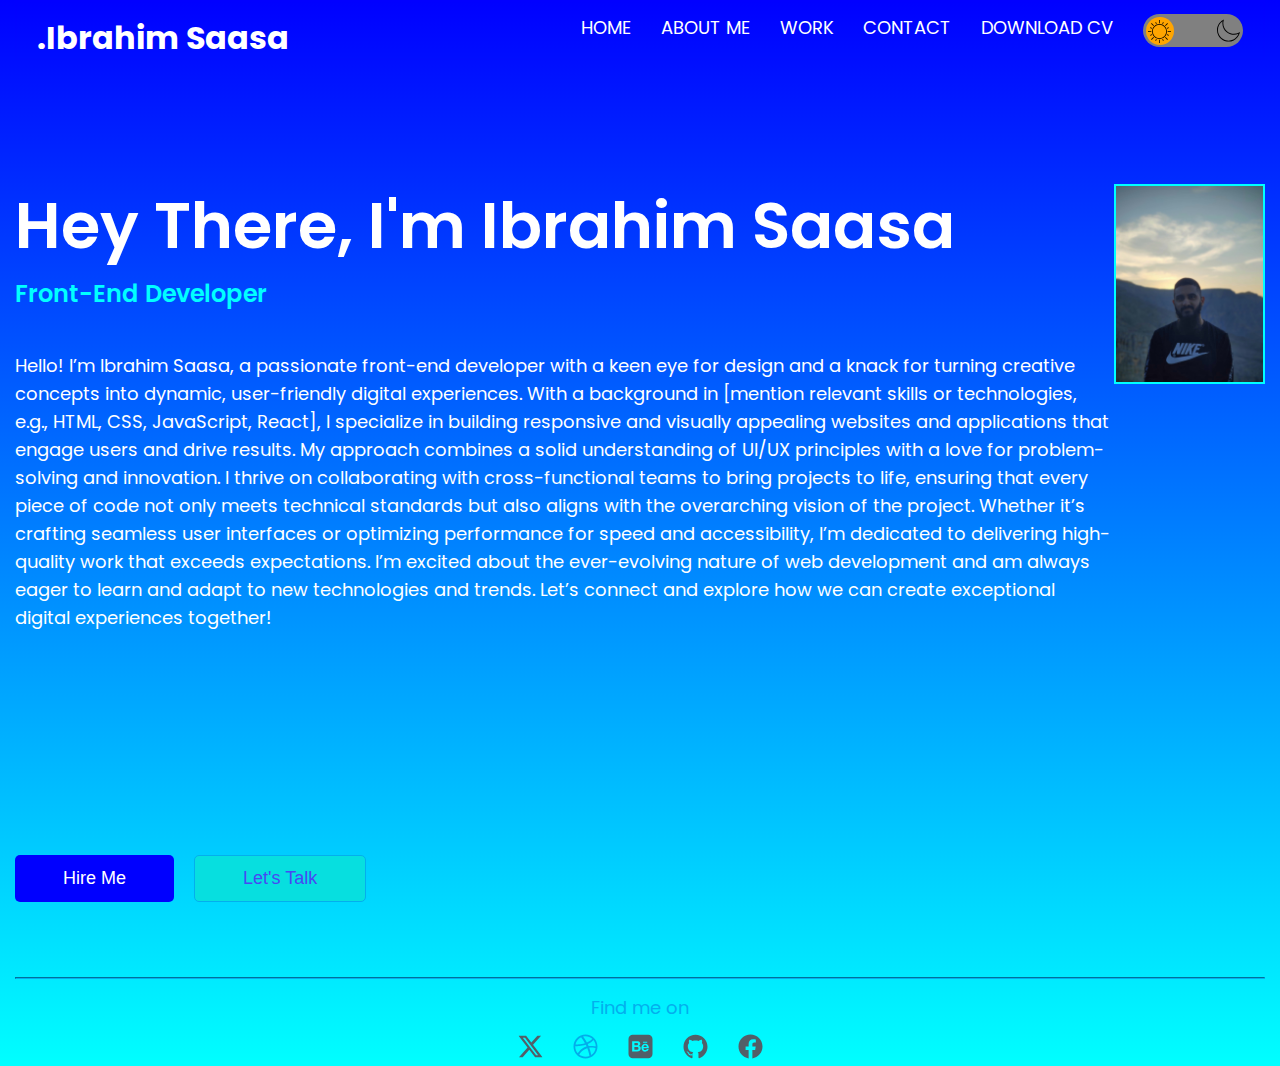
==== portfolio/index.html @ 434bca7a "folders added" ====
<!DOCTYPE html>
<html lang="en">
  <head>
    <meta charset="UTF-8" />
    <meta name="viewport" content="width=device-width, initial-scale=1.0" />
    <meta http-equiv="X-UA-Compatible" content="IE=edge">
    <title>Ibrahim Saasa</title>
    <link rel="stylesheet" type="text/css" href="index.css">
    <link rel="stylesheet" type="text/css" href="shared.css">
    <link rel="preconnect" href="https://fonts.googleapis.com/" />
    <link rel="preconnect" href="https://fonts.gstatic.com/" crossorigin />
    <link
    href="https://fonts.googleapis.com/css2?family=Poppins:ital,wght@0,100;0,200;0,300;0,400;0,500;0,600;0,700;0,800;0,900;1,100;1,200;1,300;1,400;1,500;1,600;1,700;1,800;1,900&display=swap"
    rel="stylesheet"
  />
  <link rel="stylesheet" href="https://cdnjs.cloudflare.com/ajax/libs/font-awesome/6.6.0/css/all.min.css" integrity="sha512-Kc323vGBEqzTmouAECnVceyQqyqdsSiqLQISBL29aUW4U/M7pSPA/gEUZQqv1cwx4OnYxTxve5UMg5GT6L4JJg==" crossorigin="anonymous" referrerpolicy="no-referrer" />

  </head>

  <body> 
        <div class="page-container">
          <header>
            <nav class="navbar">
                <h1 class="head">.Ibrahim Saasa</h1>
                <ul class="nav-bar">
                  <input type="checkbox" id="check">
                  <span class="menu">
                    <li class="nav-item"><a href="./index.html">Home</a></li>
                    <li class="nav-item"><a href="./aboutme.html">About Me</a></li>
                    <li class="nav-item"><a href="./mywork.html">Work</a></li>
                    <li class="nav-item"><a href="./contactme.html">Contact</a></li>
                    <li class="nav-item"><a target="_blank" href="./Resume.pdf">Download CV</a></li>
                    <label for="check" class="close-menu"><i class="fas fa-times"></i></label>
                  </span>
                  <label for="check" class="open-menu"><i class="fas fa-bars"></i></label>
                  <li>
                    <input type="checkbox" id="mod-theme" />
                    <label for="mod-theme" class="mod-theme">
                      <img src="./sun.svg" id="sun" />
                      <img src="./moon.svg" id="moon" />
                    </label>
                  </li>
                </ul>
            </nav>
          </header>
            <div class="main">
              <div class="img">
                <img src="IMS.jpeg" class="me">
              </div>
              <div class="text-main">
                <h1 class="intro"> Hey There, I'm Ibrahim Saasa</h1>
                <h3>Front-End Developer</h3>
                <p class="text1">
                  Hello! I’m Ibrahim Saasa, a passionate front-end developer with a keen eye for design and a knack for turning creative concepts into dynamic, user-friendly digital experiences. With a background in [mention relevant skills or technologies, e.g., HTML, CSS, JavaScript, React], I specialize in building responsive and visually appealing websites and applications that engage users and drive results.
                  My approach combines a solid understanding of UI/UX principles with a love for problem-solving and innovation. I thrive on collaborating with cross-functional teams to bring projects to life, ensuring that every piece of code not only meets technical standards but also aligns with the overarching vision of the project.
                  Whether it’s crafting seamless user interfaces or optimizing performance for speed and accessibility, I’m dedicated to delivering high-quality work that exceeds expectations. I’m excited about the ever-evolving nature of web development and am always eager to learn and adapt to new technologies and trends.
                  Let’s connect and explore how we can create exceptional digital experiences together!
                </p>
              </div>
            </div>    
              
              <div class="btn-container">
                <button class="btn light-btn">Hire Me</button>
                <button class="btn dark-btn">Let's Talk</button>
              </div>
            
            <hr>
            <footer>
              <p class="footer">Find me on</p>
              <ul>
                <li><a href="https://x.com/SaasaIbrahim"><img src="fi-brands-twitter-alt.svg" width="25px" height="25px"></a></li> 
                <li><img src="Group (1).svg" width="25px" height="25px"></li>
                <li><a href="https://www.instagram.com/i_m_saasa/"><img src="Group (2).svg" width="25px" height="25px"></a></li>
                <li><a href="https://github.com/Ausar-Vile"><img src="Group (3).svg" width="25px" height="25px"></a></li>
                <li><a href="https://www.facebook.com/IbrahimSaasa/"><img src="Group.svg" width="25px" height="25px"></a></li>
            </ul>
          </footer>
        </div>
        <script src="./index.js"></script>
  </body>
</html>
---- portfolio/index.css ----
* {
    box-sizing: border-box;
    padding: 0;
    margin: 0;
}
.intro{
    font-size: 64px;
    font-style: normal;
    font-weight: 600;
    line-height: 84px;
}

body {
    font-family: "Poppins", sans-serif;
    color: var(--main-font-color);
    background-image: linear-gradient(
      to bottom,
      blue,
      aqua
    );
  }
  #mod-theme{
    display: none;
  }
  .mod-theme {
    width: 100px;
    height: 33px;
    background-color: grey;
    display: block;
    border-radius: 20px;
    padding: 3px;
    position: relative;
    transition: all 2s linear;
  }
  .mod-theme::after {
    content: "";
    width: 28px;
    height: 28px;
    position: absolute;
    background-color: orange;
    border-radius: 20px;
  }
  #mod-theme:checked + label {
    background-color: rgb(48,45,45);
  }
  #mod-theme:checked + label::after {
    left: 70px;
    background-color: rgb(133,124,124);
  }
  .mod-theme img{
    width: 23px;
    z-index: 100;
    top: 6px;
    left: 5px;
    position: absolute;
    cursor: pointer;
  }
  #moon {
    left: 74px;
    top: 5px;
  }
  .img{
    order: 2;
    animation: slide-in 2s;
    animation-timing-function: ease-in;
  }

  @keyframes slide-in {
    from{
      transform: translateY(-100%);
    }
    to{
      transform: translateY(0%);
    }
  }

  .me{
    height: 200px;
    width: auto;
    border: 2px solid aqua;

  }

  .text-main{
    order: 1;
    align-self: stretch;
    font-size: 64px;
    font-style: normal;
    font-weight: 600;
    line-height: 84px;
  }

  .page-container {
    padding: 0px 15px;
    height: 100%;
  }

  ul {
    display: flex;
    gap: 30px;
    font-size: 18px;
    list-style: none;
  }
  a {
    text-decoration: none;
    z-index: 99;
    color: var(--main-font-color);
  }
  .main {
    margin-top: 60px;
    height: 75vh;
    display: flex;
    padding-top: 64px;
  }

  .btn-container {
    display: flex;
    gap: 20px;
    margin-top: 60px;

  }
  .btn {
    font-size: 18px;
    padding: 12px 48px;
    border-radius: 5px;
    border: none;
  }
  .light-btn {
    background-color: blue;
    color: var(--main-font-color);
    transition: all 2s;
    cursor: pointer;
  }
  .light-btn:hover {
    background-color: rgb(19, 214, 214);
    color: var(--second-color);
    border: 1px solid var(--second-color);
  }
  
  .dark-btn {
    background-color: rgb(7, 223, 223);
    color: rgb(72, 72, 243);
    border: 1px solid var(--second-color);
    transition: all 2s;
    cursor: pointer;
  }
  .dark-btn:hover {
    background-color: var(--second-color);
    color: var(--main-color);
  }

h3 {
    color: aqua;
    align-self: stretch;
    font-size: 24px;
    font-style: normal;
    font-weight: 600;
    line-height: 52px;
    padding-bottom: 32px;

}
.text1 {
  font-size: 18px;
  font-style: normal;
  font-weight: 400;
  line-height: 28px; 
}

@media only screen and (max-width: 768px) {
  .main {
    flex-direction: column;
    display: flex;
}
  .img {
    order: 1;
  }
  .text-main {
    order: 2;
  }
  .btn-container {
    order: 3;
  }
  footer{
    order: 4;
  }
  .page-container {
    padding: 0 3%;
  }
}

hr {
  border-color : var(--second-color);
  margin-top: 75px;
  margin-bottom: 15px;
  
}
---- portfolio/shared.css ----
.navbar {
  position: relative;
  top: 0;
  justify-content: space-between;
  align-items: right;
  list-style: none;
  width: 100%;
  height: 60px;
  border: 2px solid rgba(72, 0, 255, 0.014) ;
  z-index: 1;
  display: flex;
  padding: 12px 20px;
}
.menu {
  display: flex;
}
.menu li {
  padding-left: 30px;
}
.menu li a {
  display: inline-block;
  text-decoration: none;
  color:white ;
  text-align: center;
  transition: 0.15s ease-in-out;
  position: relative;
  text-transform: uppercase;
}
.open-menu , .close-menu {
  position: absolute;
  color: white;
  cursor: pointer;
  font-size: 1.5rem;
  display: none;  
}
.open-menu {
  top: 50%;
  right: 20px;
  transform: translateY(-50%);
}
.close-menu {
  top: 20px;
  right: 20px;
}
#check {
  display: none;

}
nav a:hover {
  padding: 5px;
  border-radius: 5px;
  color: var(--second-color);
  border-bottom: 2px solid var(--second-color);
  transform: scaleX(1) ease-in-out 5s;
}

nav a.active {
  color: var(--active-color);
}

.bar {
display: block;
width: 25px;
height: 3px;
margin: 5px auto;
-webkit-transition: all 0.3s ease-in-out;
transition: all 0.3s ease-in-out;
background-color: #101010;
}

:root {
  --main-color: #071e2e;
  --main-font-color: white;
  --padding: 20px;
  --normal-text-size: 16px;
  --second-color: #03afed;
  --active-color: rgb(192, 246, 255);
}

ul {
  display: flex;
  gap: 30px;
  font-size: 18px;
  list-style: none;
}
a {
  text-decoration: none;
  z-index: 99;
  color: var(--main-font-color);
}
.footer{
  color: var(--second-color);
  font-family: "poppins";
  font-size: 18px;
  font-style: normal;
  font-weight: 400;
  line-height: 28px;
  justify-content: center;
  align-items: center;
  
}

footer {
display: flex;
flex-direction: column;
align-items: center;
gap: 12px;
width: 100%;
justify-content: center;
}

@media only screen and (max-width: 768px) {
.menu {
  flex-direction: column;
  align-items: center;
  justify-content: center;
  width: 80%;
  height: 100vh;
  position: fixed;
  top: 0;
  right: -100%;
  z-index: 100;
  background-image: linear-gradient(
    to bottom,
    blue,
    aqua
  );
  transition: all 0.2s ease-in-out;
}
.menu li {
margin-top: 40px;
}
.menu li a {
padding: 10px;
}
.open-menu , .close-menu {
display: block;
}
#check:checked ~ .menu {
right: 0;
}
.mod-theme {
  margin-right: 50px;
}
}
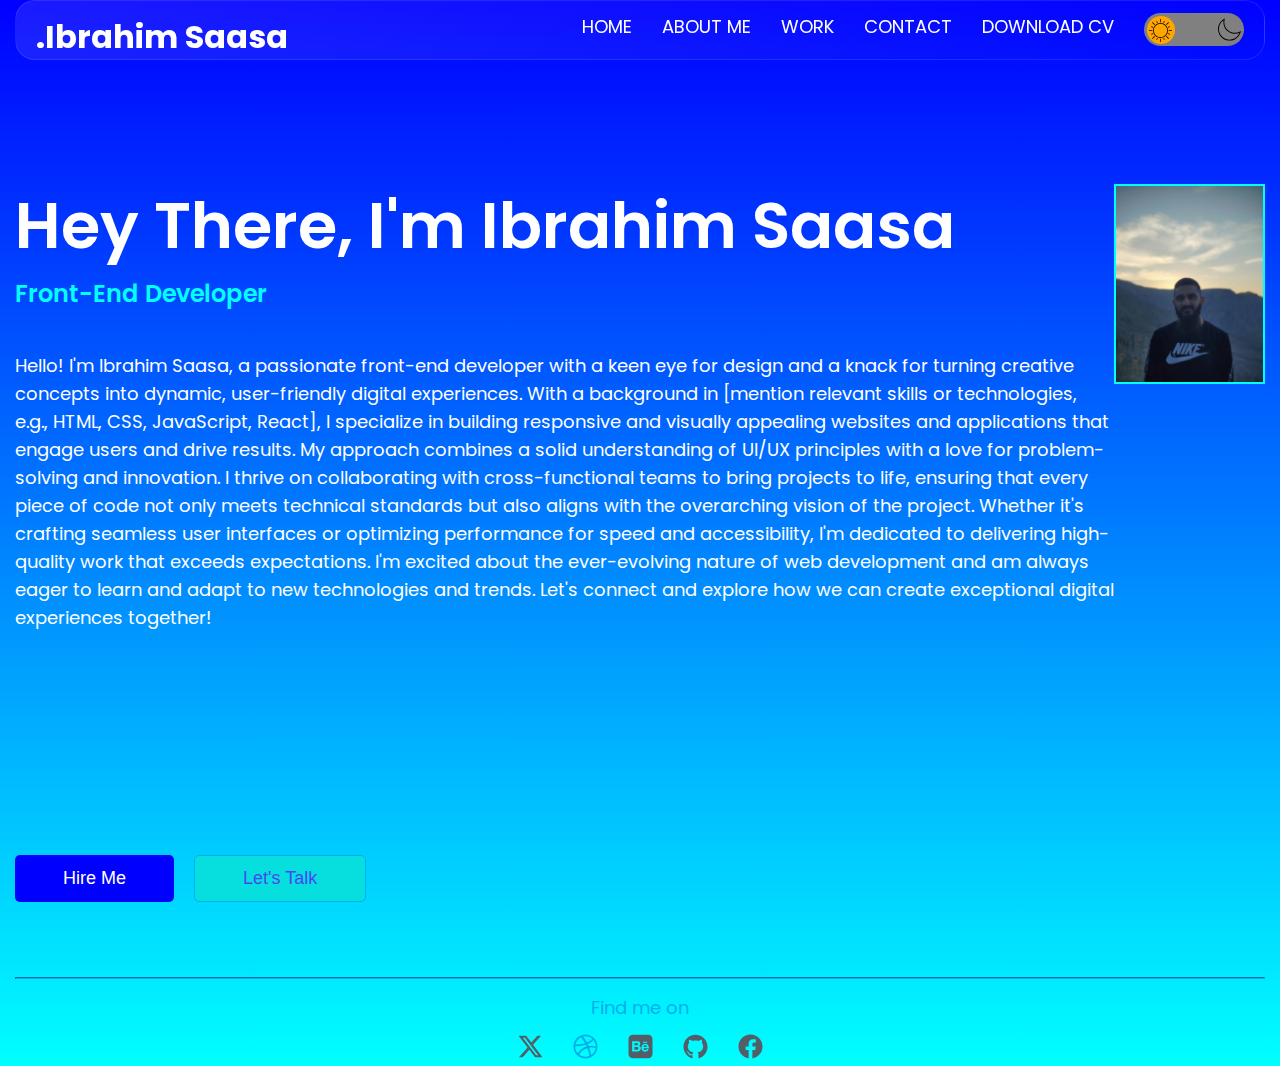
==== commit 394830be: "stars" ====
--- a/portfolio/index.html
+++ b/portfolio/index.html
@@ -51,10 +51,10 @@
                 <h1 class="intro"> Hey There, I'm Ibrahim Saasa</h1>
                 <h3>Front-End Developer</h3>
                 <p class="text1">
-                  Hello! I’m Ibrahim Saasa, a passionate front-end developer with a keen eye for design and a knack for turning creative concepts into dynamic, user-friendly digital experiences. With a background in [mention relevant skills or technologies, e.g., HTML, CSS, JavaScript, React], I specialize in building responsive and visually appealing websites and applications that engage users and drive results.
+                  Hello! I'm Ibrahim Saasa, a passionate front-end developer with a keen eye for design and a knack for turning creative concepts into dynamic, user-friendly digital experiences. With a background in [mention relevant skills or technologies, e.g., HTML, CSS, JavaScript, React], I specialize in building responsive and visually appealing websites and applications that engage users and drive results.
                   My approach combines a solid understanding of UI/UX principles with a love for problem-solving and innovation. I thrive on collaborating with cross-functional teams to bring projects to life, ensuring that every piece of code not only meets technical standards but also aligns with the overarching vision of the project.
-                  Whether it’s crafting seamless user interfaces or optimizing performance for speed and accessibility, I’m dedicated to delivering high-quality work that exceeds expectations. I’m excited about the ever-evolving nature of web development and am always eager to learn and adapt to new technologies and trends.
-                  Let’s connect and explore how we can create exceptional digital experiences together!
+                  Whether it's crafting seamless user interfaces or optimizing performance for speed and accessibility, I'm dedicated to delivering high-quality work that exceeds expectations. I'm excited about the ever-evolving nature of web development and am always eager to learn and adapt to new technologies and trends.
+                  Let's connect and explore how we can create exceptional digital experiences together!
                 </p>
               </div>
             </div>    
@@ -73,7 +73,7 @@
                 <li><a href="https://www.instagram.com/i_m_saasa/"><img src="Group (2).svg" width="25px" height="25px"></a></li>
                 <li><a href="https://github.com/Ausar-Vile"><img src="Group (3).svg" width="25px" height="25px"></a></li>
                 <li><a href="https://www.facebook.com/IbrahimSaasa/"><img src="Group.svg" width="25px" height="25px"></a></li>
-            </ul>
+              </ul>
           </footer>
         </div>
         <script src="./index.js"></script>
--- a/portfolio/index.css
+++ b/portfolio/index.css
@@ -169,14 +169,14 @@
 @media only screen and (max-width: 768px) {
   .main {
     flex-direction: column;
-    display: flex;
+    /* display: flex; */
 }
   .img {
     order: 1;
   }
-  .text-main {
+  /* .text-main {
     order: 2;
-  }
+  } */
   .btn-container {
     order: 3;
   }
@@ -185,6 +185,7 @@
   }
   .page-container {
     padding: 0 3%;
+    height: 200vh;
   }
 }
 
--- a/portfolio/shared.css
+++ b/portfolio/shared.css
@@ -10,6 +10,11 @@
   z-index: 1;
   display: flex;
   padding: 12px 20px;
+  background: linear-gradient(135deg, rgba(255,255,255,0.1), rgba(255,255,255,0));
+  backdrop-filter: blur(10px);
+  -webkit-backdrop-filter: blur(10px);
+  border-radius: 20px;
+  border: 1px solid rgba(255,255,255,0.1);
 }
 .menu {
   display: flex;
@@ -22,7 +27,7 @@
   text-decoration: none;
   color:white ;
   text-align: center;
-  transition: 0.15s ease-in-out;
+  /* transition: 0.15s ease-in-out; */
   position: relative;
   text-transform: uppercase;
 }
@@ -36,7 +41,7 @@
 .open-menu {
   top: 50%;
   right: 20px;
-  transform: translateY(-50%);
+  transform: translate(50%);
 }
 .close-menu {
   top: 20px;
@@ -46,13 +51,12 @@
   display: none;
 
 }
-nav a:hover {
+ nav a:hover {
   padding: 5px;
-  border-radius: 5px;
-  color: var(--second-color);
-  border-bottom: 2px solid var(--second-color);
-  transform: scaleX(1) ease-in-out 5s;
-}
+  transform: scale(1) ease-in-out 5s;
+  border-bottom: 2px solid antiquewhite;
+  color: antiquewhite;
+ }
 
 nav a.active {
   color: var(--active-color);
@@ -120,11 +124,11 @@
   top: 0;
   right: -100%;
   z-index: 100;
-  background-image: linear-gradient(
-    to bottom,
-    blue,
-    aqua
-  );
+  background: linear-gradient(135deg, rgba(255,255,255,0.1), rgba(255,255,255,0));
+  backdrop-filter: blur(10px);
+  -webkit-backdrop-filter: blur(10px);
+  border-radius: 20px;
+  border: 1px solid rgba(255,255,255,0.1);
   transition: all 0.2s ease-in-out;
 }
 .menu li {
